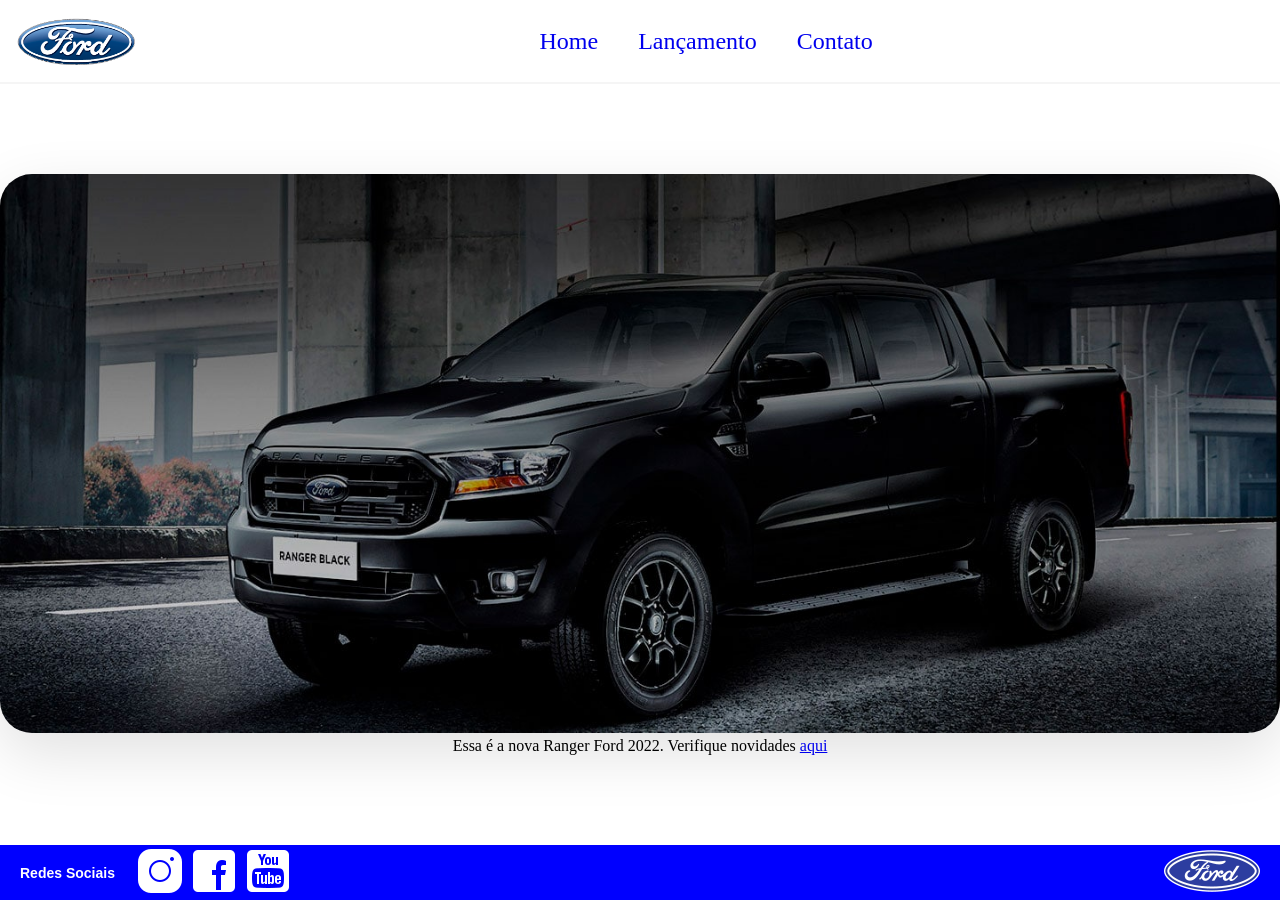
==== index.html @ 78cf8167 "Add files via upload" ====
<!DOCTYPE html>
<html lang="pt-br">
<head>
    <meta charset="UTF-8">
    <meta name="viewport" content="width=device-width, initial-scale=1.0">
    <title>Ford - Home</title>
    <link rel="stylesheet" href="style.css">
</head>

<body>
    <header class="topo">
        <img src="img/logo-ford-256.png" alt="logo ford" class="topo-img">
        <nav class="topo-menu">
            <a class="topo-menu-home" href="index.html">Home</a>
            <a class="topo-menu-home" href="update.html">Lançamento</a>
            <a class="topo-menu-home" href="phone.html">Contato</a>
        </nav>
    </header>

        <main class="principal">
            <section>
                <img class="img--principal" src="img/imagem_1.jpg" alt="Modelo 1">
                <p>Essa é a nova Ranger Ford 2022. Verifique novidades <a href="https://www.ford.com.br/picapes/ranger/">aqui</a></p>
            </section>
        </main>

    <footer class="rodape">
            <p>Redes Sociais</p>
            <div class="imagens--rodape">
            <a href="https://www.instagram.com/ford/"><img src="img/instagram-logo-50.png" alt="instagram"></a>
            <a href="https://www.facebook.com/ford/?locale=pt_BR"><img src="img/facebook-50.png" alt="facebook"></a>
            <a href="https://www.youtube.com/user/ford"><img src="img/youtube-squared-50.png" alt="youtube"></a>
            </div>
            <a class="logo--rodape" href="index.html"> <img src="img/ford-96.png" alt=""></a>
    </footer>
</body>

</html>
---- style.css ----
*{
    padding: 0%;
    margin: 0%;
}

    body {
        min-height: 100vh;
        box-sizing: border-box;
        background-color: white;
        display: flex;
        flex-direction: column;
    }

    .topo {
        padding: 1rem;
        background-color: white;
        display: flex;
        align-items: center;
        justify-content: space-between;
        border-bottom: 2px solid whitesmoke;
        flex-wrap: wrap;
        gap: 0.75rem;
    }

    .topo-img{ 
        display: flex;
        height: 50px;
        width: auto;
    }

    .topo-menu {
        display: flex;
        gap: 40px;
        font-size: x-large;
        justify-content: center;
        flex: 2;
        color: blue;
    }

        .topo-menu a{
            text-decoration: none;
        }

    .principal{
        width: 100%;
        display: flex;
        align-items: center;
        justify-content: center;
        flex: auto;
        text-align: center;
        overflow-y: auto;
    }

    .lancamentos-container {
        width: 100%;
        display: flex;
        flex-direction: column;
        align-items: center;
        gap: 2rem;
        padding: 2rem 1rem;
    }

    .img--principal {
        width: 100%;
        max-width: 1500px;
        border-radius: 2rem;
        box-shadow: 0 20px 60px rgba(0, 0, 0, 0.12);
    }

    .hero-lancamento {
        width: 100%;
        max-width: 1200px;
        overflow: hidden;
        border-radius: 1.5rem;
        box-shadow: 0 20px 60px rgba(0, 0, 0, 0.12);
    }

    .hero-lancamento img {
        width: 100%;
        height: auto;
        display: block;
    }

    .cards-lancamento {
        width: 100%;
        max-width: 1200px;
        display: flex;
        justify-content: center;
        gap: 1rem;
        flex-wrap: wrap;
    }

    .car-card {
        flex: 1 1 280px;
        min-width: 260px;
        max-width: 360px;
        background-color: #fff;
        border: 1px solid #dde7f2;
        border-radius: 1.25rem;
        padding: 1rem;
        box-shadow: 0 18px 40px rgba(3, 42, 80, 0.06);
        display: flex;
        flex-direction: column;
        align-items: center;
        gap: 1rem;
    }

    .car-card.selected {
        border-color: blue;
        box-shadow: 0 22px 46px rgba(0, 64, 191, 0.12);
    }

    .car-card > img {
        width: 100%;
        height: auto;
        object-fit: contain;
    }

    .car-card-info {
        width: 100%;
        display: flex;
        flex-direction: column;
        gap: 0.6rem;
        text-align: left;
    }

    .car-card-title-row {
        display: flex;
        align-items: center;
        justify-content: space-between;
        gap: 0.75rem;
    }

    .info-icon {
        width: 32px;
        height: 32px;
        flex-shrink: 0;
        cursor: pointer;
    }

    .car-card-title {
        font-size: 1.05rem;
        font-weight: bold;
        color: #102a53;
    }

    .car-card p {
        color: #556a85;
        font-size: 0.95rem;
        line-height: 1.4;
    }

    .car-card-action {
        display: inline-flex;
        align-items: center;
        gap: 0.5rem;
        font-size: 0.95rem;
        color: #0b3a79;
        cursor: pointer;
    }

    .car-card-action input {
        width: 18px;
        height: 18px;
        accent-color: blue;
    }

    .btn-comparar {
        padding: 0.95rem 2rem;
        border: none;
        border-radius: 999px;
        background-color: blue;
        color: white;
        font-size: 1rem;
        font-weight: bold;
        cursor: pointer;
        transition: background-color 0.2s ease;
    }

    .btn-comparar:hover {
        background-color: #003f9f;
    }

    .rodape {
        color: white;
        background-color: blue;
        text-align: initial;
        display: flex;
        align-items: center;
        padding: 1px 20px;
        font-family: sans-serif;
        font-size: 14px;
        font-weight: bold;
        gap: 20px;
        box-sizing: border-box;
    }

    .logo--rodape {
        box-sizing: border-box;
        margin-left: auto;
    }

    .contato-container {
        width: 100%;
        display: flex;
        align-items: center;
        justify-content: center;
        gap: 2rem;
        flex-wrap: wrap;
        padding: 2rem 1rem;
    }

    .contato-imagem {
        flex: 1 1 320px;
        max-width: 520px;
    }

    .contato-imagem img {
        width: 100%;
        height: auto;
        border-radius: 24px;
        box-shadow: 0 20px 50px rgba(0, 0, 0, 0.12);
    }

    .contato-card {
        flex: 1 1 320px;
        max-width: 420px;
        background-color: #f4f8ff;
        padding: 2rem;
        border-radius: 24px;
        box-shadow: 0 18px 40px rgba(3, 42, 80, 0.08);
        text-align: left;
    }

    .contato-card h2 {
        margin-bottom: 1.5rem;
        color: #0b3a79;
        font-size: 1.8rem;
    }

    .contato-form {
        display: grid;
        gap: 1rem;
    }

    .contato-field {
        display: grid;
        gap: 0.4rem;
        font-size: 0.95rem;
        color: #33475b;
    }

    .contato-field input,
    .contato-field select {
        width: 100%;
        padding: 0.95rem 1rem;
        border: 1px solid #d8e2f0;
        border-radius: 14px;
        background-color: white;
        font-size: 0.95rem;
        outline: none;
        transition: border-color 0.2s ease, box-shadow 0.2s ease;
    }

    .contato-field input:hover,
    .contato-field select:hover,
    .contato-field input:focus,
    .contato-field select:focus {
        border-color: #84aaf9;
        box-shadow: 0 0 0 4px rgba(132, 170, 249, 0.12);
    }

    .contato-form button {
        margin-top: 0.5rem;
        padding: 1rem 1.2rem;
        border: none;
        border-radius: 14px;
        background-color: blue;
        color: white;
        font-size: 1rem;
        cursor: pointer;
        transition: background-color 0.2s ease;
    }

    .contato-form button:hover {
        background-color: #003f9f;
    }

    .video-lancamento {
        background-color: black;
        height: auto;
        width: 100%;
        max-width: 1200px;
        border-radius: 1rem;
        box-shadow: 0 20px 60px rgba(0, 0, 0, 0.12);
        overflow: hidden;
    }

    @media (max-width: 860px) {
        .topo {
            justify-content: center;
        }

        .topo-menu {
            flex: 1 1 100%;
            justify-content: center;
            gap: 1rem;
            flex-wrap: wrap;
            font-size: 1rem;
        }

        .topo-menu a {
            padding: 0.5rem 0;
        }

        .contato-container,
        .cards-lancamento {
            flex-direction: column;
            padding: 1rem;
            align-items: stretch;
        }

        .contato-imagem,
        .contato-card,
        .car-card {
            max-width: 100%;
            width: 100%;
        }

        .car-card {
            min-width: auto;
        }

        .hero-lancamento,
        .video-lancamento {
            max-width: 100%;
        }

        .rodape {
            flex-wrap: wrap;
            justify-content: center;
            text-align: center;
            gap: 0.75rem;
        }

        .logo--rodape {
            margin-left: 0;
        }
    }
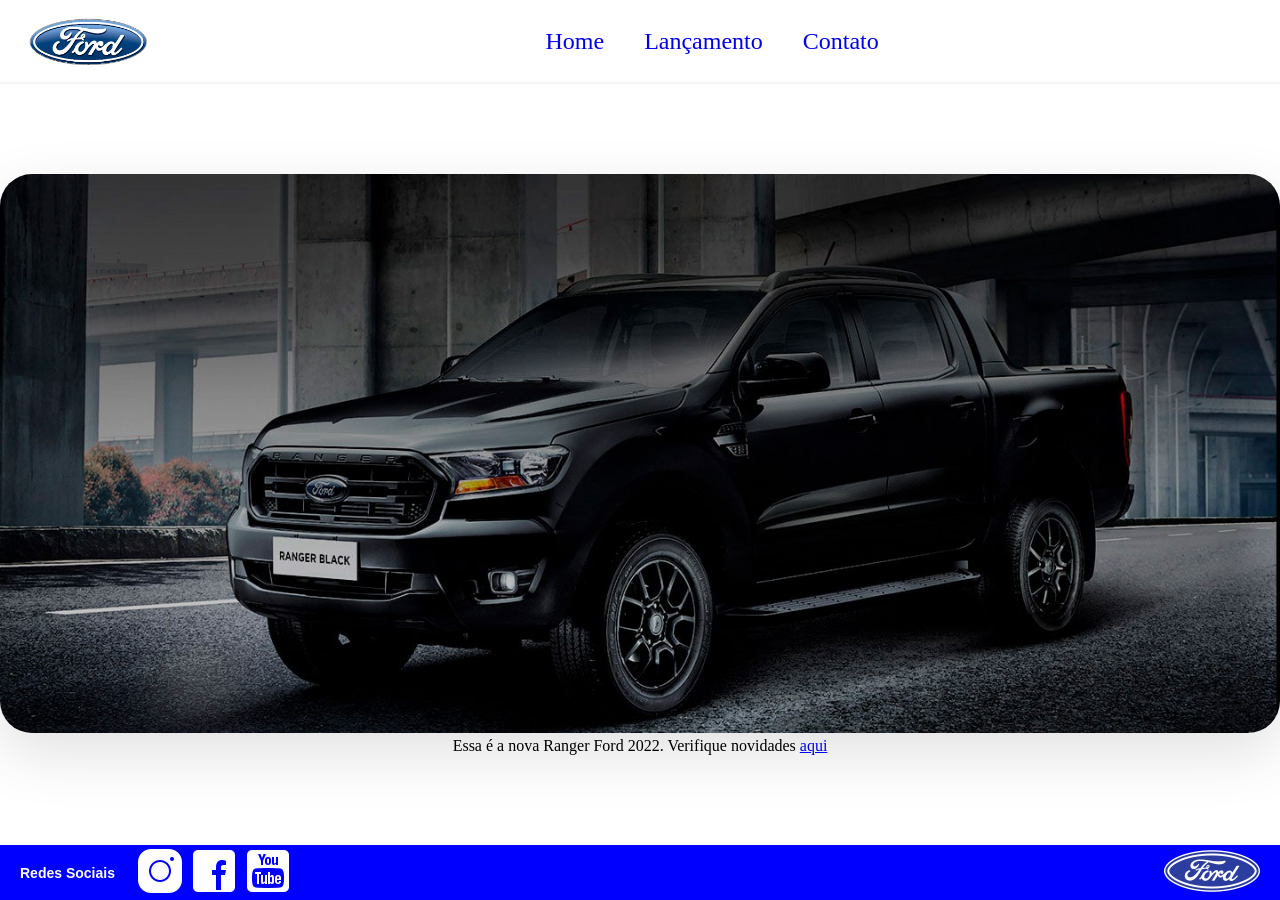
==== commit 785b5655: "Update index.html" ====
--- a/index.html
+++ b/index.html
@@ -9,7 +9,7 @@
 
 <body>
     <header class="topo">
-        <img src="img/logo-ford-256.png" alt="logo ford" class="topo-img">
+        <a class="topo-img" href="index.html"></a><img src="img/logo-ford-256.png" alt="logo ford" class="topo-img">
         <nav class="topo-menu">
             <a class="topo-menu-home" href="index.html">Home</a>
             <a class="topo-menu-home" href="update.html">Lançamento</a>
@@ -20,12 +20,12 @@
         <main class="principal">
             <section>
                 <img class="img--principal" src="img/imagem_1.jpg" alt="Modelo 1">
-                <p>Essa é a nova Ranger Ford 2022. Verifique novidades <a href="https://www.ford.com.br/picapes/ranger/">aqui</a></p>
+                <p class="img--texto">Essa é a nova Ranger Ford 2022. Verifique novidades <a href="https://www.ford.com.br/picapes/ranger/">aqui</a></p>
             </section>
         </main>
 
     <footer class="rodape">
-            <p>Redes Sociais</p>
+            <p class="rodape-texto">Redes Sociais</p>
             <div class="imagens--rodape">
             <a href="https://www.instagram.com/ford/"><img src="img/instagram-logo-50.png" alt="instagram"></a>
             <a href="https://www.facebook.com/ford/?locale=pt_BR"><img src="img/facebook-50.png" alt="facebook"></a>
@@ -35,4 +35,4 @@
     </footer>
 </body>
 
-</html>+</html>
--- a/style.css
+++ b/style.css
@@ -4,17 +4,22 @@
 }
 
     body {
+        animation: fadeIn 0.8s ease-in-out;
         min-height: 100vh;
         box-sizing: border-box;
         background-color: white;
         display: flex;
         flex-direction: column;
     }
+            @keyframes fadeIn {
+            from { opacity: 0; }
+            to { opacity: 1; }
+            }
 
     .topo {
         padding: 1rem;
         background-color: white;
-        display: flex;
+        display: inline-flex;
         align-items: center;
         justify-content: space-between;
         border-bottom: 2px solid whitesmoke;
@@ -105,11 +110,6 @@
         gap: 1rem;
     }
 
-    .car-card.selected {
-        border-color: blue;
-        box-shadow: 0 22px 46px rgba(0, 64, 191, 0.12);
-    }
-
     .car-card > img {
         width: 100%;
         height: auto;
@@ -151,7 +151,7 @@
     }
 
     .car-card-action {
-        display: inline-flex;
+        display: flex;
         align-items: center;
         gap: 0.5rem;
         font-size: 0.95rem;
@@ -327,7 +327,7 @@
             width: 100%;
         }
 
-        .car-card {
+        . {
             min-width: auto;
         }
 
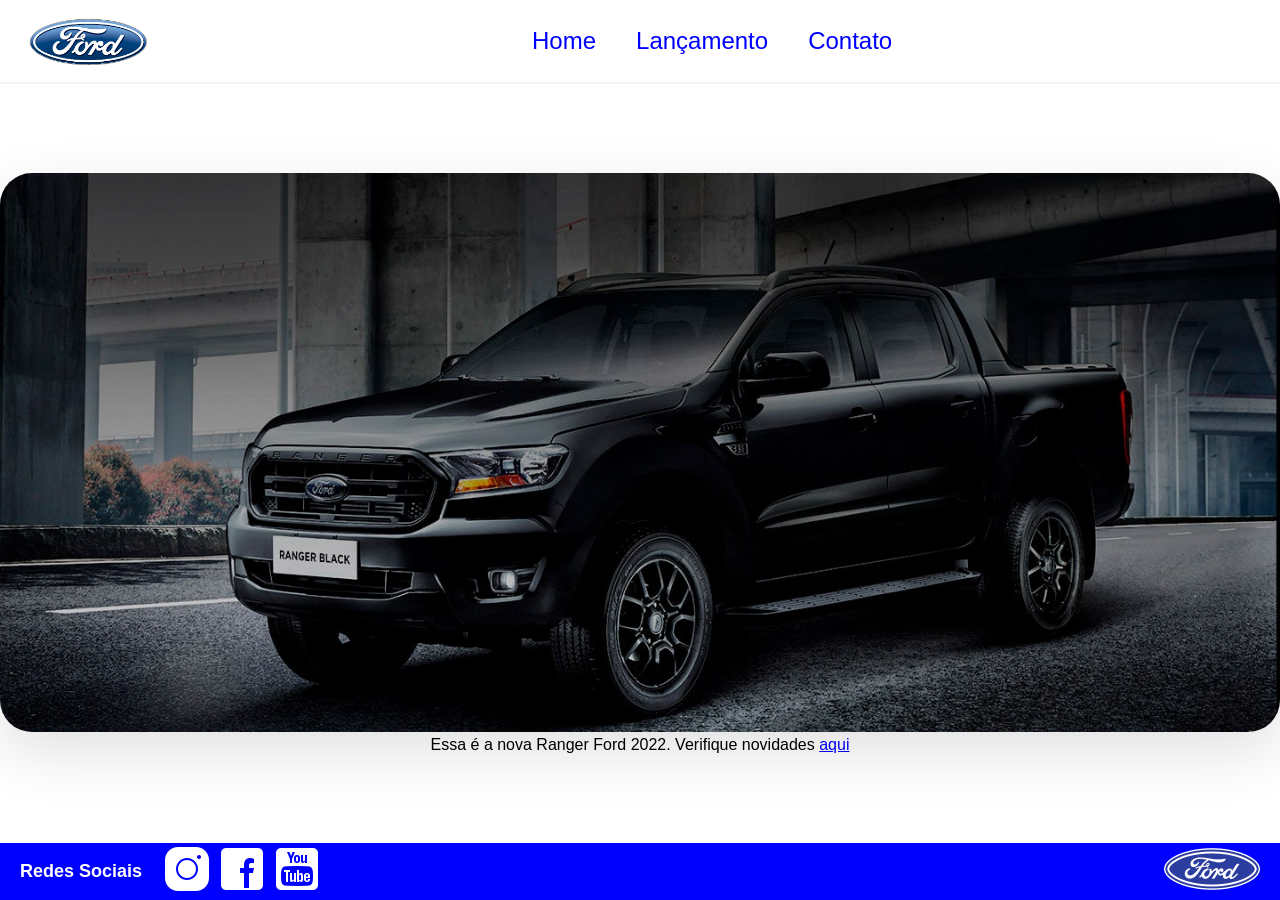
==== commit 2d1a8533: "Add target='_blank' to footer social links Updated footer links to open in a new tab." ====
--- a/index.html
+++ b/index.html
@@ -9,7 +9,7 @@
 
 <body>
     <header class="topo">
-        <a class="topo-img" href="index.html"></a><img src="img/logo-ford-256.png" alt="logo ford" class="topo-img">
+        <a class="topo-img" href="index.html" ></a><img src="img/logo-ford-256.png" alt="logo ford" class="topo-img">
         <nav class="topo-menu">
             <a class="topo-menu-home" href="index.html">Home</a>
             <a class="topo-menu-home" href="update.html">Lançamento</a>
@@ -27,9 +27,9 @@
     <footer class="rodape">
             <p class="rodape-texto">Redes Sociais</p>
             <div class="imagens--rodape">
-            <a href="https://www.instagram.com/ford/"><img src="img/instagram-logo-50.png" alt="instagram"></a>
-            <a href="https://www.facebook.com/ford/?locale=pt_BR"><img src="img/facebook-50.png" alt="facebook"></a>
-            <a href="https://www.youtube.com/user/ford"><img src="img/youtube-squared-50.png" alt="youtube"></a>
+            <a href="https://www.instagram.com/ford/" target="_blank"><img src="img/instagram-logo-50.png" alt="instagram"></a>
+            <a href="https://www.facebook.com/ford/?locale=pt_BR" target="_blank"><img src="img/facebook-50.png" alt="facebook"></a>
+            <a href="https://www.youtube.com/user/ford" target="_blank"><img src="img/youtube-squared-50.png" alt="youtube"></a>
             </div>
             <a class="logo--rodape" href="index.html"> <img src="img/ford-96.png" alt=""></a>
     </footer>
--- a/style.css
+++ b/style.css
@@ -19,7 +19,7 @@
     .topo {
         padding: 1rem;
         background-color: white;
-        display: inline-flex;
+        display: flex;
         align-items: center;
         justify-content: space-between;
         border-bottom: 2px solid whitesmoke;
@@ -39,11 +39,14 @@
         font-size: x-large;
         justify-content: center;
         flex: 2;
-        color: blue;
-    }
-
-        .topo-menu a{
+    }
+
+        .topo-menu-home,.topo-menu-home:visited,.topo-menu-home:active, .topo-menu-home:link{
             text-decoration: none;
+            font-weight: 500;
+            font-family: Tahoma, Verdana, sans-serif;
+            color: blue;
+            
         }
 
     .principal{
@@ -70,6 +73,11 @@
         max-width: 1500px;
         border-radius: 2rem;
         box-shadow: 0 20px 60px rgba(0, 0, 0, 0.12);
+    }
+
+    .img--texto {
+        font-family: Tahoma, Verdana, sans-serif;
+        font-weight: 500;
     }
 
     .hero-lancamento {
@@ -110,6 +118,11 @@
         gap: 1rem;
     }
 
+    .car-card.selected {
+        border-color: blue;
+        box-shadow: 0 22px 46px rgba(0, 64, 191, 0.12);
+    }
+
     .car-card > img {
         width: 100%;
         height: auto;
@@ -151,18 +164,23 @@
     }
 
     .car-card-action {
-        display: flex;
+        display: inline-flex;
         align-items: center;
         gap: 0.5rem;
         font-size: 0.95rem;
         color: #0b3a79;
         cursor: pointer;
-    }
-
-    .car-card-action input {
-        width: 18px;
-        height: 18px;
+        
+    }
+
+    .car-card-action input:hover,
+    .car-card-action select:hover,
+    .car-card-action input:focus,
+    .car-card-action select:focus {
+        border-color: #84aaf9;
+        box-shadow: 0 0 0 4px rgba(132, 170, 249, 0.12);
         accent-color: blue;
+        border-radius: 50px;
     }
 
     .btn-comparar {
@@ -189,7 +207,7 @@
         align-items: center;
         padding: 1px 20px;
         font-family: sans-serif;
-        font-size: 14px;
+        font-size: 18px;
         font-weight: bold;
         gap: 20px;
         box-sizing: border-box;
@@ -327,7 +345,7 @@
             width: 100%;
         }
 
-        . {
+        .car-card {
             min-width: auto;
         }
 
@@ -346,4 +364,5 @@
         .logo--rodape {
             margin-left: 0;
         }
-    }
+        
+    }
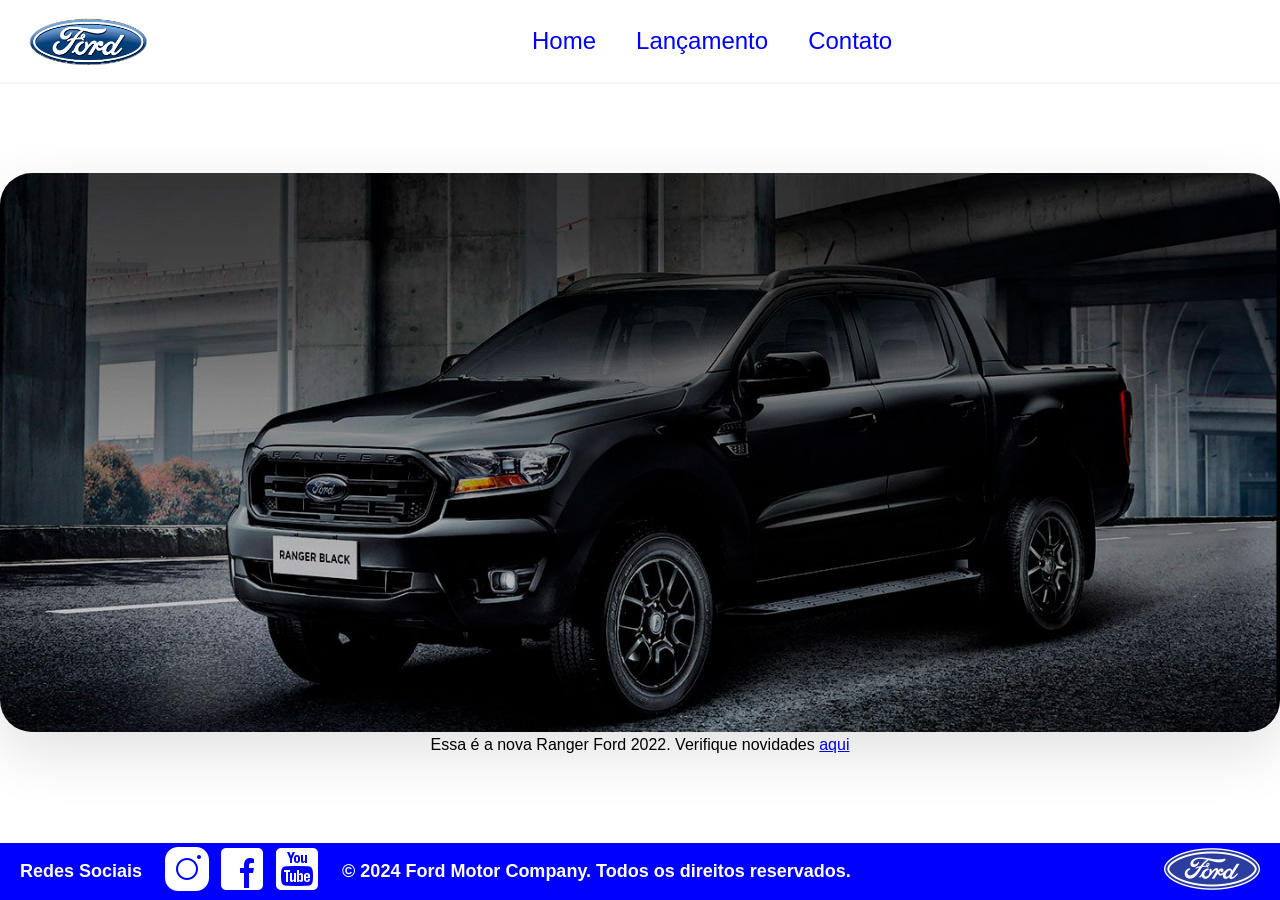
==== commit ca8e2ad8: "Update index.html" ====
--- a/index.html
+++ b/index.html
@@ -25,13 +25,14 @@
         </main>
 
     <footer class="rodape">
-            <p class="rodape-texto">Redes Sociais</p>
+            <p>Redes Sociais</p>
             <div class="imagens--rodape">
             <a href="https://www.instagram.com/ford/" target="_blank"><img src="img/instagram-logo-50.png" alt="instagram"></a>
             <a href="https://www.facebook.com/ford/?locale=pt_BR" target="_blank"><img src="img/facebook-50.png" alt="facebook"></a>
             <a href="https://www.youtube.com/user/ford" target="_blank"><img src="img/youtube-squared-50.png" alt="youtube"></a>
             </div>
-            <a class="logo--rodape" href="index.html"> <img src="img/ford-96.png" alt=""></a>
+            <p class="direitos">© 2024 Ford Motor Company. Todos os direitos reservados.</p>
+            <a class="logo--rodape" href="index.html"> <img src="img/ford-96.png" alt="ford logo"></a>
     </footer>
 </body>
 
